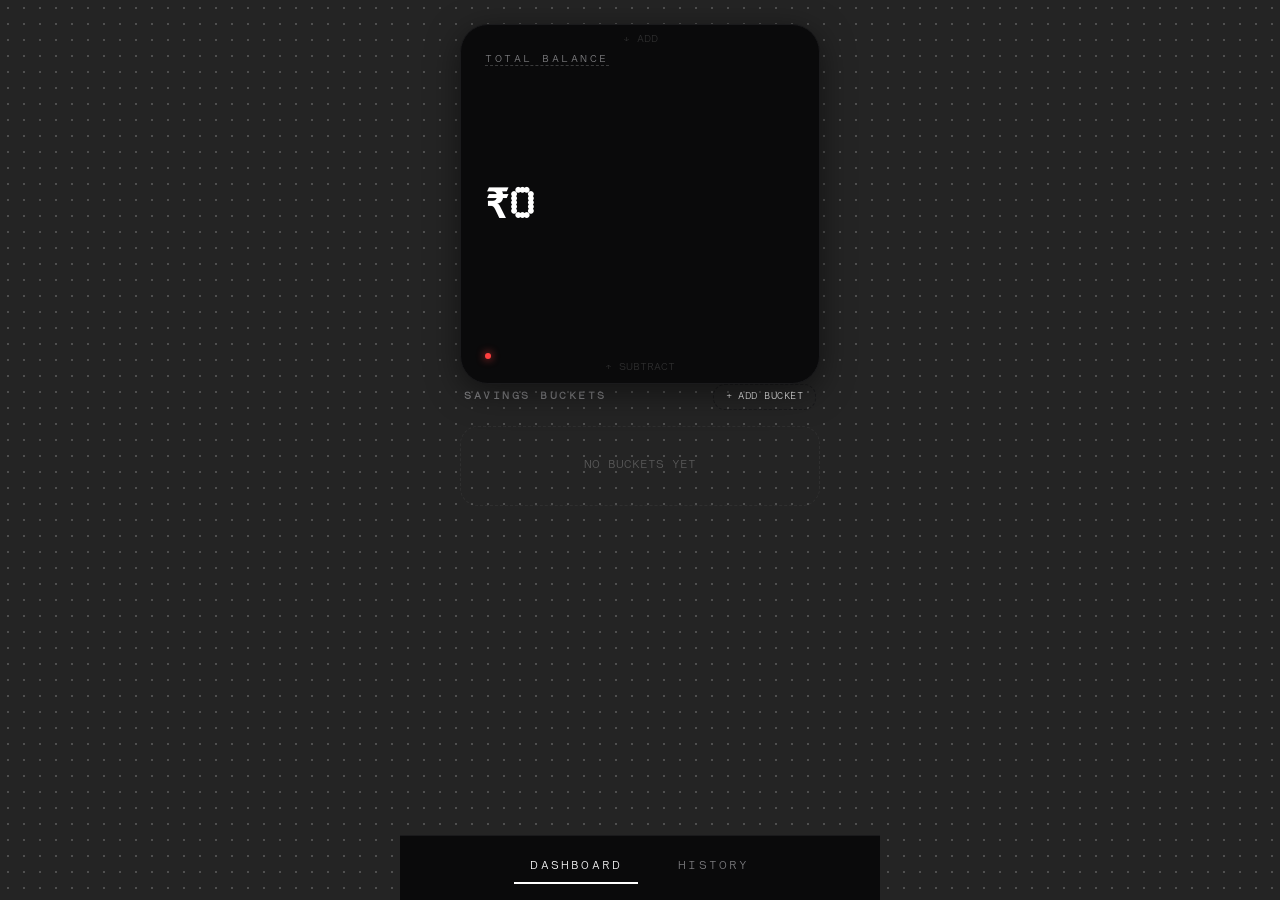
==== index.html @ 00c8c1e5 "first commit" ====
<!DOCTYPE html>
<html lang="en">
<head>
  <meta charset="UTF-8">
  <meta name="viewport" content="width=device-width, initial-scale=1.0, maximum-scale=1.0, user-scalable=no, viewport-fit=cover">
  <meta name="description" content="A minimalist, tactile Nothing OS styled 2x2 widget for tracking your remaining account balance manually.">
  <meta name="theme-color" content="#000000">
  <title>balance — dashboard</title>
  <link rel="icon" type="image/svg+xml" href="/icon.svg">
  <link rel="apple-touch-icon" href="/icon.svg">
  <link rel="manifest" href="/manifest.json">
  <meta name="apple-mobile-web-app-capable" content="yes">
  <meta name="apple-mobile-web-app-status-bar-style" content="black-translucent">
  <link rel="stylesheet" href="/style.css">
</head>
<body>

  <div class="grid-overlay" aria-hidden="true"></div>

  <div class="app-layout">
    <main class="widget-container" id="widget-card">
      <a href="/transaction.html?type=incoming" class="swipe-hint top" style="text-decoration: none;">↓ ADD</a>
      <a href="/transaction.html?type=outgoing" class="swipe-hint bottom" style="text-decoration: none;">↑ SUBTRACT</a>

      <div class="widget-content">
        <header>
          <select class="widget-header-select" id="widget-bucket-select" aria-label="Select bucket to display">
            <option value="total">TOTAL BALANCE</option>
          </select>
        </header>

        <div class="balance-display-container">
          <h1 class="balance-value" id="balance-amount">₹0</h1>
        </div>

        <footer class="widget-footer">
          <div class="red-dot" aria-hidden="true"></div>
        </footer>
      </div>
    </main>

    <section class="savings-section" aria-labelledby="savings-heading">
      <div class="savings-header">
        <h2 class="savings-heading" id="savings-heading">savings buckets</h2>
        <a href="/create-bucket.html" class="add-bucket-btn" style="text-decoration: none;">+ ADD BUCKET</a>
      </div>

      <div class="buckets-list" id="buckets-list">
        </div>
    </section>

    <nav class="bottom-nav">
      <a href="/index.html" class="nav-btn active" style="text-decoration: none;">DASHBOARD</a>
      <a href="/history.html" class="nav-btn" style="text-decoration: none;">HISTORY</a>
    </nav>
  </div>

  <script src="/app.js"></script>
</body>
</html>
---- style.css ----
/* Nothing OS Minimal App CSS Stylesheet */

@font-face {
  font-family: 'NDot57';
  src: url('/fonts/Ndot57-Regular.otf') format('opentype');
  font-weight: normal;
  font-style: normal;
  font-display: swap;
}

@font-face {
  font-family: 'NType82Mono';
  src: url('/fonts/NType82Mono-Regular.otf') format('opentype');
  font-weight: normal;
  font-style: normal;
  font-display: swap;
}

@font-face {
  font-family: 'LetteraMono';
  src: url('/fonts/LetteraMonoLL-Regular.otf') format('opentype');
  font-weight: normal;
  font-style: normal;
  font-display: swap;
}

@font-face {
  font-family: 'SpaceMono';
  src: url('/fonts/SpaceMono-Regular.otf') format('opentype');
  font-weight: normal;
  font-style: normal;
  font-display: swap;
}

:root {
  --bg-color: #000000db;
  --card-bg: #0A0A0B;
  --border-color: #1A1A1C;
  --text-primary: #FFFFFF;
  --text-secondary: #7F7F82;
  --accent-red: #FF3F3F;
  --overlay-bg: #0F0F10;
  
  --font-matrix: 'NDot57', monospace;
  --font-mono: 'NType82Mono', monospace;
  --font-sans: 'LetteraMono', 'SpaceMono', monospace;
}

* {
  box-sizing: border-box;
  -webkit-tap-highlight-color: transparent;
}

body {
  background-color: var(--bg-color);
  margin: 0;
  padding: 0;
  width: 100vw;
  min-height: 100vh;
  display: flex;
  justify-content: center;
  align-items: flex-start;
  overflow-x: hidden;
  overflow-y: hidden;
  -webkit-overflow-scrolling: touch;
  font-family: var(--font-mono);
  color: var(--text-primary);
  user-select: none;
  -webkit-user-select: none;
}

/* App Main Wrapper (max-width for mobile app layout) */
.app-layout {
  width: 100%;
  max-width: 480px;
  padding: 24px 16px 80px 16px;
  display: flex;
  flex-direction: column;
  align-items: center;
  height: 100vh;
  overflow: hidden;
  position: relative;
}

/* Tabs */
.tab-content {
  display: none;
  width: 100%;
  height: 100%;
  flex-direction: column;
  align-items: center;
  gap: 28px;
  overflow-y: auto;
  -webkit-overflow-scrolling: touch;
}
.tab-content.active {
  display: flex;
}

/* 2x2 Square Widget Container (Main Balance Card) */
.widget-container {
  position: relative;
  width: 100%;
  max-width: 360px;
  aspect-ratio: 1 / 1;
  background-color: var(--card-bg);
  border: 1px solid var(--border-color);
  border-radius: 28px;
  overflow: hidden;
  display: flex;
  flex-direction: column;
  box-shadow: 0 8px 32px rgba(0, 0, 0, 0.5), 
              inset 0 0 12px rgba(255, 255, 255, 0.015);
  transition: border-color 0.2s ease;
  flex-shrink: 0;
  touch-action: none;
}

.widget-container:active {
  border-color: #2D2D30;
}

/* Dragging active states styling */
.widget-container.drag-up {
  border-bottom-color: rgba(255, 63, 63, 0.3);
}

.widget-container.drag-down {
  border-top-color: rgba(255, 255, 255, 0.3);
}

/* Widget Content Layout */
.widget-content {
  flex: 1;
  display: flex;
  flex-direction: column;
  justify-content: space-between;
  padding: 24px;
  position: relative;
  z-index: 1;
}

/* Header Text (spaced out capital letters) */
.widget-header, .widget-header-select {
  font-family: var(--font-sans);
  font-size: 10px;
  color: var(--text-secondary);
  letter-spacing: 0.25em;
  text-transform: uppercase;
  margin: 0;
  line-height: 1;
}

.widget-header-select {
  background: transparent;
  border: none;
  outline: none;
  appearance: none;
  -webkit-appearance: none;
  cursor: pointer;
  padding: 0;
  border-bottom: 1px dashed rgba(255, 255, 255, 0.2);
}

.widget-header-select:focus {
  color: var(--text-primary);
  border-bottom-color: var(--text-primary);
}

/* Balance Display */
.balance-display-container {
  display: flex;
  flex-direction: column;
  justify-content: center;
  align-items: flex-start;
  flex-grow: 1;
  padding-bottom: 8px;
}

.balance-value {
  font-family: var(--font-matrix);
  font-size: 42px;
  line-height: 1.1;
  color: var(--text-primary);
  word-break: break-all;
  margin: 0;
  letter-spacing: -0.02em;
  transition: font-size 0.1s ease;
}

/* Dot matrix indicators/details */
.widget-footer {
  display: flex;
  justify-content: space-between;
  align-items: center;
  width: 100%;
}

.sub-label {
  font-family: var(--font-sans);
  font-size: 9px;
  color: var(--text-secondary);
  letter-spacing: 0.05em;
}

/* Nothing OS signature red accent dot */
.red-dot {
  width: 6px;
  height: 6px;
  background-color: var(--accent-red);
  border-radius: 50%;
  box-shadow: 0 0 8px var(--accent-red);
}

/* Touch Gesture Hint Indicators */
.swipe-hint {
  position: absolute;
  left: 50%;
  transform: translateX(-50%);
  font-family: var(--font-sans);
  font-size: 10px;
  color: rgba(255, 255, 255, 0.15);
  pointer-events: none;
  transition: color 0.2s ease, transform 0.2s ease;
}

.swipe-hint.top {
  top: 8px;
}

.swipe-hint.bottom {
  bottom: 8px;
}

/* Sliding Overlays (General Balance sheets) */
.overlay {
  position: absolute;
  left: 0;
  width: 100%;
  height: 100%;
  background-color: var(--overlay-bg);
  z-index: 10;
  display: flex;
  flex-direction: column;
  justify-content: space-between;
  padding: 24px;
  transition: transform 0.3s cubic-bezier(0.16, 1, 0.3, 1);
  will-change: transform;
}

/* Incoming (add) slides down from top */
.overlay.incoming {
  top: 0;
  transform: translateY(-100%);
  border-bottom: 1px solid var(--border-color);
}

/* Outgoing (subtract) slides up from bottom */
.overlay.outgoing {
  bottom: 0;
  transform: translateY(100%);
  border-top: 1px solid var(--border-color);
}

/* Overlay Active Class */
.overlay.active {
  transform: translateY(0) !important;
}

/* App-Level Full Screen Drawers */
.overlay.app-level {
  position: fixed;
  top: 0;
  left: 50%;
  width: 100%;
  max-width: 480px;
  height: 100%;
  z-index: 100;
  background-color: var(--overlay-bg);
}

.overlay.app-level.incoming {
  transform: translate(-50%, -100%);
  border-bottom: 1px solid var(--border-color);
}

.overlay.app-level.outgoing {
  transform: translate(-50%, 100%);
  border-top: 1px solid var(--border-color);
}

.overlay.app-level.active {
  transform: translate(-50%, 0) !important;
}

/* Overlay Header */
.overlay-header {
  display: flex;
  justify-content: space-between;
  align-items: center;
  width: 100%;
}

.overlay-title {
  font-family: var(--font-sans);
  font-size: 10px;
  color: var(--text-secondary);
  letter-spacing: 0.2em;
  text-transform: uppercase;
}

.overlay-close {
  background: none;
  border: none;
  color: var(--text-secondary);
  font-family: var(--font-sans);
  font-size: 14px;
  cursor: pointer;
  padding: 4px 8px;
  margin-right: -8px;
}

.overlay-close:active {
  color: var(--text-primary);
}

/* Input Styles */
.overlay-body {
  flex: 1;
  display: flex;
  flex-direction: column;
  justify-content: center;
  gap: 20px;
}

.amount-input-wrapper {
  position: relative;
  width: 100%;
  display: flex;
  align-items: center;
}

.amount-prefix {
  font-family: var(--font-matrix);
  font-size: 28px;
  color: var(--text-primary);
  margin-right: 8px;
}

.outgoing .amount-prefix {
  color: var(--accent-red);
}

.amount-input {
  width: 100%;
  background: transparent;
  border: none;
  outline: none;
  font-family: var(--font-matrix);
  font-size: 28px;
  color: var(--text-primary);
  padding: 0;
  margin: 0;
}

.outgoing .amount-input {
  color: var(--accent-red);
}

.amount-input::placeholder {
  color: rgba(255, 255, 255, 0.15);
}

.outgoing .amount-input::placeholder {
  color: rgba(255, 63, 63, 0.15);
}

/* Field Groups for Bucket Manager Overlay */
.bucket-field-group {
  display: flex;
  flex-direction: column;
  gap: 8px;
}

.field-label {
  font-family: var(--font-sans);
  font-size: 9px;
  color: var(--text-secondary);
  letter-spacing: 0.15em;
  text-transform: uppercase;
}

.text-input, select.text-input {
  width: 100%;
  background: #09090A;
  border: 1px solid var(--border-color);
  border-radius: 14px;
  padding: 14px 18px;
  font-family: var(--font-mono);
  font-size: 13px;
  color: var(--text-primary);
  outline: none;
  transition: border-color 0.2s ease;
  appearance: none;
  -webkit-appearance: none;
}

.text-input:focus {
  border-color: #3D3D42;
}

.amount-input-wrapper.small .amount-input {
  font-size: 24px;
  background: #09090A;
  border: 1px solid var(--border-color);
  border-radius: 14px;
  padding: 12px 18px;
  font-family: var(--font-matrix);
}

.amount-input-wrapper.small .amount-input:focus {
  border-color: #3D3D42;
}

/* Hide Spin Buttons */
.amount-input::-webkit-outer-spin-button,
.amount-input::-webkit-inner-spin-button {
  -webkit-appearance: none;
  margin: 0;
}
.amount-input[type=number] {
  -moz-appearance: textfield;
}

/* Buttons in Overlay */
.overlay-footer {
  display: flex;
  justify-content: flex-end;
  gap: 16px;
  width: 100%;
}

.overlay-footer.split {
  display: flex;
  justify-content: space-between;
  align-items: center;
  width: 100%;
}

.action-group-right {
  display: flex;
  gap: 12px;
}

.action-btn {
  background: transparent;
  border: 1px solid var(--border-color);
  color: var(--text-primary);
  font-family: var(--font-sans);
  font-size: 12px;
  padding: 10px 20px;
  border-radius: 14px;
  cursor: pointer;
  transition: all 0.2s ease;
}

.action-btn:active {
  background-color: var(--text-primary);
  color: var(--bg-color);
}

.action-btn.submit {
  background-color: var(--text-primary);
  color: var(--bg-color);
  border-color: var(--text-primary);
}

.action-btn.submit:active {
  background-color: #E0E0E0;
}

.action-btn.danger {
  border-color: rgba(255, 63, 63, 0.2);
  color: var(--accent-red);
}

.action-btn.danger:active {
  background-color: var(--accent-red);
  color: var(--text-primary);
  border-color: var(--accent-red);
}

.outgoing .action-btn.submit:active {
  background-color: var(--accent-red);
  border-color: var(--accent-red);
  color: var(--text-primary);
}

/* Savings Buckets Section Styling */
.savings-section {
  width: 100%;
  max-width: 360px;
  flex: 1;
  min-height: 0;
  display: flex;
  flex-direction: column;
  gap: 16px;
  overflow: hidden;
  margin-bottom: 32px;
}

.savings-header {
  display: flex;
  justify-content: space-between;
  align-items: center;
  width: 100%;
  padding: 0 4px;
}

.savings-heading {
  font-family: var(--font-sans);
  font-size: 10px;
  color: var(--text-secondary);
  letter-spacing: 0.25em;
  text-transform: uppercase;
  margin: 0;
  line-height: 1;
}

.add-bucket-btn {
  background: transparent;
  border: 1px dashed var(--border-color);
  color: var(--text-primary);
  font-family: var(--font-sans);
  font-size: 9px;
  font-weight: 500;
  letter-spacing: 0.05em;
  padding: 6px 12px;
  border-radius: 12px;
  cursor: pointer;
  transition: all 0.2s ease;
}

.add-bucket-btn:active {
  background-color: rgba(255, 255, 255, 0.05);
  border-color: #3D3D42;
}

.buckets-list {
  flex: 1;
  overflow-y: auto;
  display: flex;
  flex-direction: column;
  gap: 10px;
  width: 100%;
  -webkit-overflow-scrolling: touch;
}

.buckets-list::-webkit-scrollbar {
  display: none;              /* Chrome, Safari, Opera */
}

.bucket-item {
  background-color: var(--card-bg);
  border: 1px solid var(--border-color);
  border-radius: 18px;
  padding: 16px 20px;
  display: flex;
  justify-content: space-between;
  align-items: center;
  cursor: pointer;
  transition: all 0.25s cubic-bezier(0.16, 1, 0.3, 1);
  box-shadow: inset 0 0 12px rgba(255, 255, 255, 0.005);
}

.bucket-item:active {
  border-color: #333336;
  transform: scale(0.985);
  background-color: #0F0F11;
}

.bucket-name {
  font-family: var(--font-mono);
  font-size: 13px;
  color: var(--text-primary);
  letter-spacing: 0.02em;
  font-weight: 500;
}

.bucket-balance {
  font-family: var(--font-matrix);
  font-size: 18px;
  color: var(--text-primary);
}

/* Empty Buckets Placeholder */
.buckets-empty {
  font-family: var(--font-sans);
  font-size: 11px;
  color: rgba(255, 255, 255, 0.25);
  text-align: center;
  padding: 32px 0;
  border: 1px dashed rgba(255, 255, 255, 0.05);
  border-radius: 18px;
  width: 100%;
}

/* Dotted grid background overlay effect */
.grid-overlay {
  position: fixed;
  top: 0;
  left: 0;
  width: 100%;
  height: 100%;
  background-image: radial-gradient(rgba(255, 255, 255, 0.20) 1px, transparent 1px);
  background-size: 16px 16px;
  pointer-events: none;
  z-index: 0;
}

/* Resolution Box styling */
.resolution-box {
  background: #09090A;
  border: 1px solid var(--border-color);
  border-radius: 14px;
  padding: 16px;
  display: flex;
  flex-direction: column;
  gap: 12px;
}
.resolution-box-header {
  display: flex;
  justify-content: space-between;
  align-items: center;
  font-family: var(--font-mono);
  font-size: 13px;
}
.resolution-box-balance {
  font-family: var(--font-matrix);
  font-size: 18px;
  color: var(--accent-red);
}

/* Bottom Navigation */
.bottom-nav {
  position: fixed;
  bottom: 0;
  left: 50%;
  transform: translateX(-50%);
  width: 100%;
  max-width: 480px;
  background-color: var(--card-bg);
  border-top: 1px solid var(--border-color);
  display: flex;
  justify-content: center;
  padding: 16px;
  z-index: 50;
  gap: 24px;
}

.nav-btn {
  background: none;
  border: none;
  color: var(--text-secondary);
  font-family: var(--font-sans);
  font-size: 11px;
  letter-spacing: 0.2em;
  padding: 8px 16px;
  cursor: pointer;
  transition: color 0.2s ease;
}

.nav-btn.active {
  color: var(--text-primary);
  border-bottom: 2px solid var(--text-primary);
}

/* History Tab Specifics */
#tab-history {
  align-items: stretch;
}
.history-header {
  padding: 0 4px;
  margin-bottom: 16px;
}
.history-list {
  display: flex;
  flex-direction: column;
  gap: 12px;
  padding-bottom: 24px;
}
.history-item {
  background-color: var(--card-bg);
  border: 1px solid var(--border-color);
  border-radius: 14px;
  padding: 14px 16px;
  display: flex;
  justify-content: space-between;
  align-items: center;
}
.history-item-left {
  display: flex;
  flex-direction: column;
  gap: 4px;
}
.history-date {
  font-family: var(--font-sans);
  font-size: 9px;
  color: var(--text-secondary);
}
.history-note {
  font-family: var(--font-mono);
  font-size: 12px;
  color: var(--text-primary);
}
.history-bucket {
  font-family: var(--font-sans);
  font-size: 9px;
  color: rgba(255, 255, 255, 0.4);
}
.history-item-right {
  display: flex;
  flex-direction: column;
  align-items: flex-end;
  gap: 6px;
}
.history-amount {
  font-family: var(--font-matrix);
  font-size: 16px;
}
.history-amount.deposit {
  color: var(--text-primary);
}
.history-amount.withdraw {
  color: var(--accent-red);
}
.history-delete {
  font-family: var(--font-sans);
  font-size: 9px;
  color: var(--text-secondary);
  background: none;
  border: 1px solid var(--border-color);
  border-radius: 6px;
  padding: 4px 8px;
  cursor: pointer;
}
.history-delete:active {
  color: var(--accent-red);
  border-color: var(--accent-red);
}

/* Mobile Safari Input Fix */
input, select, textarea {
  user-select: auto !important;
  -webkit-user-select: auto !important;
}

/* --- Multi-Page System Adaptations --- */
.overlay.static-page {
  position: relative;
  transform: none !important;
  border: 1px solid var(--border-color);
  border-radius: 28px;
  height: 100%;
  max-height: calc(100vh - 100px);
  box-shadow: 0 8px 32px rgba(0, 0, 0, 0.5);
}

/* Ensure cross-page layout elements conform elegantly */
.app-layout {
  justify-content: flex-start;
}
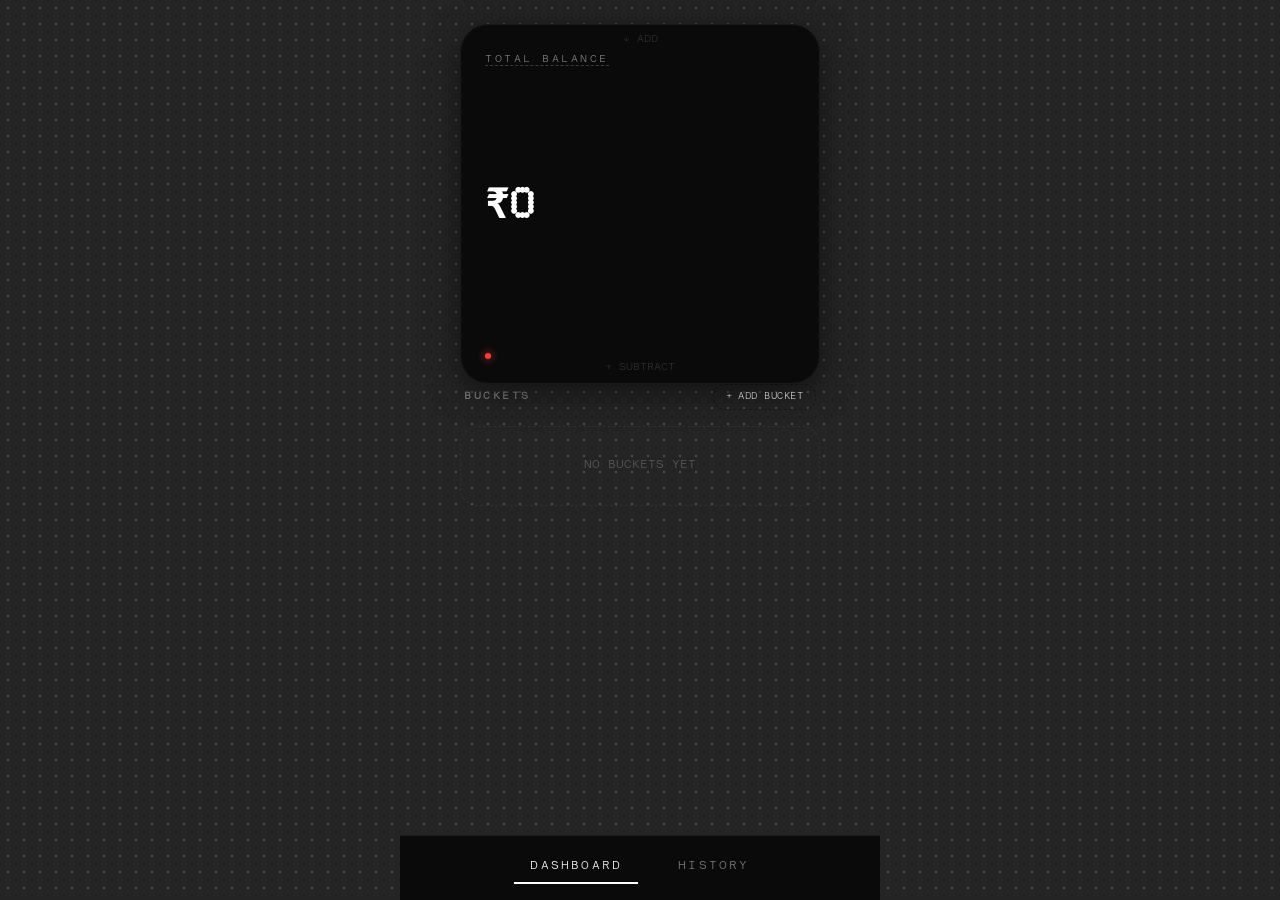
==== commit 6ee8c2e9: "chore: project organization test" ====
--- a/index.html
+++ b/index.html
@@ -11,7 +11,8 @@
   <link rel="manifest" href="/manifest.json">
   <meta name="apple-mobile-web-app-capable" content="yes">
   <meta name="apple-mobile-web-app-status-bar-style" content="black-translucent">
-  <link rel="stylesheet" href="/style.css">
+  <link rel="stylesheet" href="/css/base.css">
+  <link rel="stylesheet" href="/css/dashboard.css">
 </head>
 <body>
 
@@ -41,7 +42,7 @@
 
     <section class="savings-section" aria-labelledby="savings-heading">
       <div class="savings-header">
-        <h2 class="savings-heading" id="savings-heading">savings buckets</h2>
+        <h2 class="savings-heading" id="savings-heading">buckets</h2>
         <a href="/create-bucket.html" class="add-bucket-btn" style="text-decoration: none;">+ ADD BUCKET</a>
       </div>
 
@@ -55,6 +56,7 @@
     </nav>
   </div>
 
-  <script src="/app.js"></script>
+  <script src="/js/core.js"></script>
+  <script src="/js/dashboard.js"></script>
 </body>
 </html>
--- a/css/base.css
+++ b/css/base.css
@@ -0,0 +1,412 @@
+/* Balance App CSS Stylesheet — BASE
+   Shared across every page: fonts, variables, resets, and the
+   overlay/button/input primitives reused by create-bucket, manage-bucket,
+   transaction, and month-end. Loaded on every page. */
+
+@font-face {
+  font-family: 'NDot57';
+  src: url('/fonts/Ndot57-Regular.otf') format('opentype');
+  font-weight: normal;
+  font-style: normal;
+  font-display: swap;
+}
+
+@font-face {
+  font-family: 'NType82Mono';
+  src: url('/fonts/NType82Mono-Regular.otf') format('opentype');
+  font-weight: normal;
+  font-style: normal;
+  font-display: swap;
+}
+
+@font-face {
+  font-family: 'LetteraMono';
+  src: url('/fonts/LetteraMonoLL-Regular.otf') format('opentype');
+  font-weight: normal;
+  font-style: normal;
+  font-display: swap;
+}
+
+@font-face {
+  font-family: 'SpaceMono';
+  src: url('/fonts/SpaceMono-Regular.otf') format('opentype');
+  font-weight: normal;
+  font-style: normal;
+  font-display: swap;
+}
+
+:root {
+  --bg-color: #000000db;
+  --card-bg: #0A0A0B;
+  --border-color: #1A1A1C;
+  --text-primary: #FFFFFF;
+  --text-secondary: #7F7F82;
+  --accent-red: #FF3F3F;
+  --overlay-bg: #0F0F10;
+
+  --font-matrix: 'NDot57', monospace;
+  --font-mono: 'NType82Mono', monospace;
+  --font-sans: 'LetteraMono', 'SpaceMono', monospace;
+}
+
+* {
+  box-sizing: border-box;
+  -webkit-tap-highlight-color: transparent;
+}
+
+body {
+  background-color: var(--bg-color);
+  margin: 0;
+  padding: 0;
+  width: 100vw;
+  min-height: 100vh;
+  display: flex;
+  justify-content: center;
+  align-items: flex-start;
+  overflow-x: hidden;
+  overflow-y: hidden;
+  -webkit-overflow-scrolling: touch;
+  font-family: var(--font-mono);
+  color: var(--text-primary);
+  user-select: none;
+  -webkit-user-select: none;
+}
+
+/* App Main Wrapper (max-width for mobile app layout) */
+.app-layout {
+  width: 100%;
+  max-width: 480px;
+  padding: 24px 16px 80px 16px;
+  display: flex;
+  flex-direction: column;
+  align-items: center;
+  justify-content: flex-start;
+  height: 100vh;
+  overflow: hidden;
+  position: relative;
+}
+
+/* Dotted grid background overlay effect */
+.grid-overlay {
+  position: fixed;
+  top: 0;
+  left: 0;
+  width: 100%;
+  height: 100%;
+  background-image: radial-gradient(rgba(255, 255, 255, 0.20) 1px, transparent 1px);
+  background-size: 16px 16px;
+  pointer-events: none;
+  z-index: 0;
+}
+
+/* Bottom Navigation (index + history) */
+.bottom-nav {
+  position: fixed;
+  bottom: 0;
+  left: 50%;
+  transform: translateX(-50%);
+  width: 100%;
+  max-width: 480px;
+  background-color: var(--card-bg);
+  border-top: 1px solid var(--border-color);
+  display: flex;
+  justify-content: center;
+  padding: 16px;
+  z-index: 50;
+  gap: 24px;
+}
+
+.nav-btn {
+  background: none;
+  border: none;
+  color: var(--text-secondary);
+  font-family: var(--font-sans);
+  font-size: 11px;
+  letter-spacing: 0.2em;
+  padding: 8px 16px;
+  cursor: pointer;
+  transition: color 0.2s ease;
+}
+
+.nav-btn.active {
+  color: var(--text-primary);
+  border-bottom: 2px solid var(--text-primary);
+}
+
+/* Sliding Overlays (create-bucket, manage-bucket, transaction, month-end) */
+.overlay {
+  position: absolute;
+  left: 0;
+  width: 100%;
+  height: 100%;
+  background-color: var(--overlay-bg);
+  z-index: 10;
+  display: flex;
+  flex-direction: column;
+  justify-content: space-between;
+  padding: 24px;
+  transition: transform 0.3s cubic-bezier(0.16, 1, 0.3, 1);
+  will-change: transform;
+}
+
+/* Incoming (add) slides down from top */
+.overlay.incoming {
+  top: 0;
+  transform: translateY(-100%);
+  border-bottom: 1px solid var(--border-color);
+}
+
+/* Outgoing (subtract) slides up from bottom */
+.overlay.outgoing {
+  bottom: 0;
+  transform: translateY(100%);
+  border-top: 1px solid var(--border-color);
+}
+
+/* Overlay Active Class */
+.overlay.active {
+  transform: translateY(0) !important;
+}
+
+/* Multi-Page System Adaptation: overlay rendered as a static in-flow page */
+.overlay.static-page {
+  position: relative;
+  transform: none !important;
+  border: 1px solid var(--border-color);
+  border-radius: 28px;
+  height: 100%;
+  max-height: calc(100vh - 100px);
+  box-shadow: 0 8px 32px rgba(0, 0, 0, 0.5);
+}
+
+/* Overlay Header */
+.overlay-header {
+  display: flex;
+  justify-content: space-between;
+  align-items: center;
+  width: 100%;
+}
+
+.overlay-title {
+  font-family: var(--font-sans);
+  font-size: 10px;
+  color: var(--text-secondary);
+  letter-spacing: 0.2em;
+  text-transform: uppercase;
+}
+
+.overlay-close {
+  background: none;
+  border: none;
+  color: var(--text-secondary);
+  font-family: var(--font-sans);
+  font-size: 14px;
+  cursor: pointer;
+  padding: 4px 8px;
+  margin-right: -8px;
+}
+
+.overlay-close:active {
+  color: var(--text-primary);
+}
+
+/* Overlay Body / Inputs */
+.overlay-body {
+  flex: 1;
+  display: flex;
+  flex-direction: column;
+  justify-content: center;
+  gap: 20px;
+}
+
+.amount-input-wrapper {
+  position: relative;
+  width: 100%;
+  display: flex;
+  align-items: center;
+}
+
+.amount-prefix {
+  font-family: var(--font-matrix);
+  font-size: 28px;
+  color: var(--text-primary);
+  margin-right: 8px;
+}
+
+.outgoing .amount-prefix {
+  color: var(--accent-red);
+}
+
+.amount-input {
+  width: 100%;
+  background: transparent;
+  border: none;
+  outline: none;
+  font-family: var(--font-matrix);
+  font-size: 28px;
+  color: var(--text-primary);
+  padding: 0;
+  margin: 0;
+}
+
+.outgoing .amount-input {
+  color: var(--accent-red);
+}
+
+.amount-input::placeholder {
+  color: rgba(255, 255, 255, 0.15);
+}
+
+.outgoing .amount-input::placeholder {
+  color: rgba(255, 63, 63, 0.15);
+}
+
+/* Field Groups for Bucket Manager / Create Bucket Overlays */
+.bucket-field-group {
+  display: flex;
+  flex-direction: column;
+  gap: 8px;
+}
+
+.field-label {
+  font-family: var(--font-sans);
+  font-size: 9px;
+  color: var(--text-secondary);
+  letter-spacing: 0.15em;
+  text-transform: uppercase;
+}
+
+.text-input, select.text-input {
+  width: 100%;
+  background: #09090A;
+  border: 1px solid var(--border-color);
+  border-radius: 14px;
+  padding: 14px 18px;
+  font-family: var(--font-mono);
+  font-size: 13px;
+  color: var(--text-primary);
+  outline: none;
+  transition: border-color 0.2s ease;
+  appearance: none;
+  -webkit-appearance: none;
+}
+
+.text-input:focus {
+  border-color: #3D3D42;
+}
+
+/* Small amount input variant (manage-bucket transaction field) */
+.amount-input-wrapper.small .amount-input {
+  font-size: 24px;
+  background: #09090A;
+  border: 1px solid var(--border-color);
+  border-radius: 14px;
+  padding: 12px 18px;
+  font-family: var(--font-matrix);
+}
+
+.amount-input-wrapper.small .amount-input:focus {
+  border-color: #3D3D42;
+}
+
+/* Hide Spin Buttons */
+.amount-input::-webkit-outer-spin-button,
+.amount-input::-webkit-inner-spin-button {
+  -webkit-appearance: none;
+  margin: 0;
+}
+.amount-input[type=number] {
+  -moz-appearance: textfield;
+}
+
+/* Buttons in Overlay Footer */
+.overlay-footer {
+  display: flex;
+  justify-content: flex-end;
+  gap: 16px;
+  width: 100%;
+}
+
+.overlay-footer.split {
+  display: flex;
+  justify-content: space-between;
+  align-items: center;
+  width: 100%;
+}
+
+.action-group-right {
+  display: flex;
+  gap: 12px;
+}
+
+.action-btn {
+  background: transparent;
+  border: 1px solid var(--border-color);
+  color: var(--text-primary);
+  font-family: var(--font-sans);
+  font-size: 12px;
+  padding: 10px 20px;
+  border-radius: 14px;
+  cursor: pointer;
+  transition: all 0.2s ease;
+}
+
+.action-btn:active {
+  background-color: var(--text-primary);
+  color: var(--bg-color);
+}
+
+.action-btn.submit {
+  background-color: var(--text-primary);
+  color: var(--bg-color);
+  border-color: var(--text-primary);
+}
+
+.action-btn.submit:active {
+  background-color: #E0E0E0;
+}
+
+.action-btn.danger {
+  border-color: rgba(255, 63, 63, 0.2);
+  color: var(--accent-red);
+}
+
+.action-btn.danger:active {
+  background-color: var(--accent-red);
+  color: var(--text-primary);
+  border-color: var(--accent-red);
+}
+
+.outgoing .action-btn.submit:active {
+  background-color: var(--accent-red);
+  border-color: var(--accent-red);
+  color: var(--text-primary);
+}
+
+/* Reused text elements (index + history) */
+.savings-heading {
+  font-family: var(--font-sans);
+  font-size: 10px;
+  color: var(--text-secondary);
+  letter-spacing: 0.25em;
+  text-transform: uppercase;
+  margin: 0;
+  line-height: 1;
+}
+
+.buckets-empty {
+  font-family: var(--font-sans);
+  font-size: 11px;
+  color: rgba(255, 255, 255, 0.25);
+  text-align: center;
+  padding: 32px 0;
+  border: 1px dashed rgba(255, 255, 255, 0.05);
+  border-radius: 18px;
+  width: 100%;
+}
+
+/* Mobile Safari Input Fix */
+input, select, textarea {
+  user-select: auto !important;
+  -webkit-user-select: auto !important;
+}
--- a/css/dashboard.css
+++ b/css/dashboard.css
@@ -0,0 +1,208 @@
+/* Balance App CSS Stylesheet — DASHBOARD
+   index.html only: the balance widget card, swipe hints, and buckets list. */
+
+/* 2x2 Square Widget Container (Main Balance Card) */
+.widget-container {
+  position: relative;
+  width: 100%;
+  max-width: 360px;
+  aspect-ratio: 1 / 1;
+  background-color: var(--card-bg);
+  border: 1px solid var(--border-color);
+  border-radius: 28px;
+  overflow: hidden;
+  display: flex;
+  flex-direction: column;
+  box-shadow: 0 8px 32px rgba(0, 0, 0, 0.5),
+              inset 0 0 12px rgba(255, 255, 255, 0.015);
+  transition: border-color 0.2s ease;
+  flex-shrink: 0;
+  touch-action: none;
+}
+
+.widget-container:active {
+  border-color: #2D2D30;
+}
+
+/* Widget Content Layout */
+.widget-content {
+  flex: 1;
+  display: flex;
+  flex-direction: column;
+  justify-content: space-between;
+  padding: 24px;
+  position: relative;
+  z-index: 1;
+}
+
+/* Header Text (spaced out capital letters) */
+.widget-header, .widget-header-select {
+  font-family: var(--font-sans);
+  font-size: 10px;
+  color: var(--text-secondary);
+  letter-spacing: 0.25em;
+  text-transform: uppercase;
+  margin: 0;
+  line-height: 1;
+}
+
+.widget-header-select {
+  background: transparent;
+  border: none;
+  outline: none;
+  appearance: none;
+  -webkit-appearance: none;
+  cursor: pointer;
+  padding: 0;
+  border-bottom: 1px dashed rgba(255, 255, 255, 0.2);
+}
+
+.widget-header-select:focus {
+  color: var(--text-primary);
+  border-bottom-color: var(--text-primary);
+}
+
+/* Balance Display */
+.balance-display-container {
+  display: flex;
+  flex-direction: column;
+  justify-content: center;
+  align-items: flex-start;
+  flex-grow: 1;
+  padding-bottom: 8px;
+}
+
+.balance-value {
+  font-family: var(--font-matrix);
+  font-size: 42px;
+  line-height: 1.1;
+  color: var(--text-primary);
+  word-break: break-all;
+  margin: 0;
+  letter-spacing: -0.02em;
+  transition: font-size 0.1s ease;
+}
+
+/* Dot matrix indicators/details */
+.widget-footer {
+  display: flex;
+  justify-content: space-between;
+  align-items: center;
+  width: 100%;
+}
+
+/* Signature red accent dot */
+.red-dot {
+  width: 6px;
+  height: 6px;
+  background-color: var(--accent-red);
+  border-radius: 50%;
+  box-shadow: 0 0 8px var(--accent-red);
+}
+
+/* Touch Gesture Hint Indicators */
+.swipe-hint {
+  position: absolute;
+  left: 50%;
+  transform: translateX(-50%);
+  font-family: var(--font-sans);
+  font-size: 10px;
+  color: rgba(255, 255, 255, 0.15);
+  pointer-events: none;
+  transition: color 0.2s ease, transform 0.2s ease;
+}
+
+.swipe-hint.top {
+  top: 8px;
+}
+
+.swipe-hint.bottom {
+  bottom: 8px;
+}
+
+/* Savings Buckets Section Styling */
+.savings-section {
+  width: 100%;
+  max-width: 360px;
+  flex: 1;
+  min-height: 0;
+  display: flex;
+  flex-direction: column;
+  gap: 16px;
+  overflow: hidden;
+  margin-bottom: 32px;
+}
+
+.savings-header {
+  display: flex;
+  justify-content: space-between;
+  align-items: center;
+  width: 100%;
+  padding: 0 4px;
+}
+
+.add-bucket-btn {
+  background: transparent;
+  border: 1px dashed var(--border-color);
+  color: var(--text-primary);
+  font-family: var(--font-sans);
+  font-size: 9px;
+  font-weight: 500;
+  letter-spacing: 0.05em;
+  padding: 6px 12px;
+  border-radius: 12px;
+  cursor: pointer;
+  transition: all 0.2s ease;
+}
+
+.add-bucket-btn:active {
+  background-color: rgba(255, 255, 255, 0.05);
+  border-color: #3D3D42;
+}
+
+.buckets-list {
+  flex: 1;
+  overflow-y: auto;
+  display: flex;
+  flex-direction: column;
+  gap: 10px;
+  width: 100%;
+  -webkit-overflow-scrolling: touch;
+}
+
+.buckets-list::-webkit-scrollbar {
+  display: none;              /* Chrome, Safari, Opera */
+}
+
+.bucket-item {
+  background-color: var(--card-bg);
+  border: 1px solid var(--border-color);
+  border-radius: 18px;
+  padding: 16px 20px;
+  display: flex;
+  justify-content: space-between;
+  align-items: center;
+  cursor: pointer;
+  transition: all 0.25s cubic-bezier(0.16, 1, 0.3, 1);
+  box-shadow: inset 0 0 12px rgba(255, 255, 255, 0.005);
+}
+
+.bucket-item:active {
+  border-color: #333336;
+  transform: scale(0.985);
+  background-color: #0F0F11;
+}
+
+.bucket-name {
+  font-family: var(--font-mono);
+  font-size: 13px;
+  color: var(--text-primary);
+  letter-spacing: 0.02em;
+  font-weight: 500;
+}
+
+.bucket-balance {
+  font-family: var(--font-matrix);
+  font-size: 18px;
+  color: var(--text-primary);
+}
